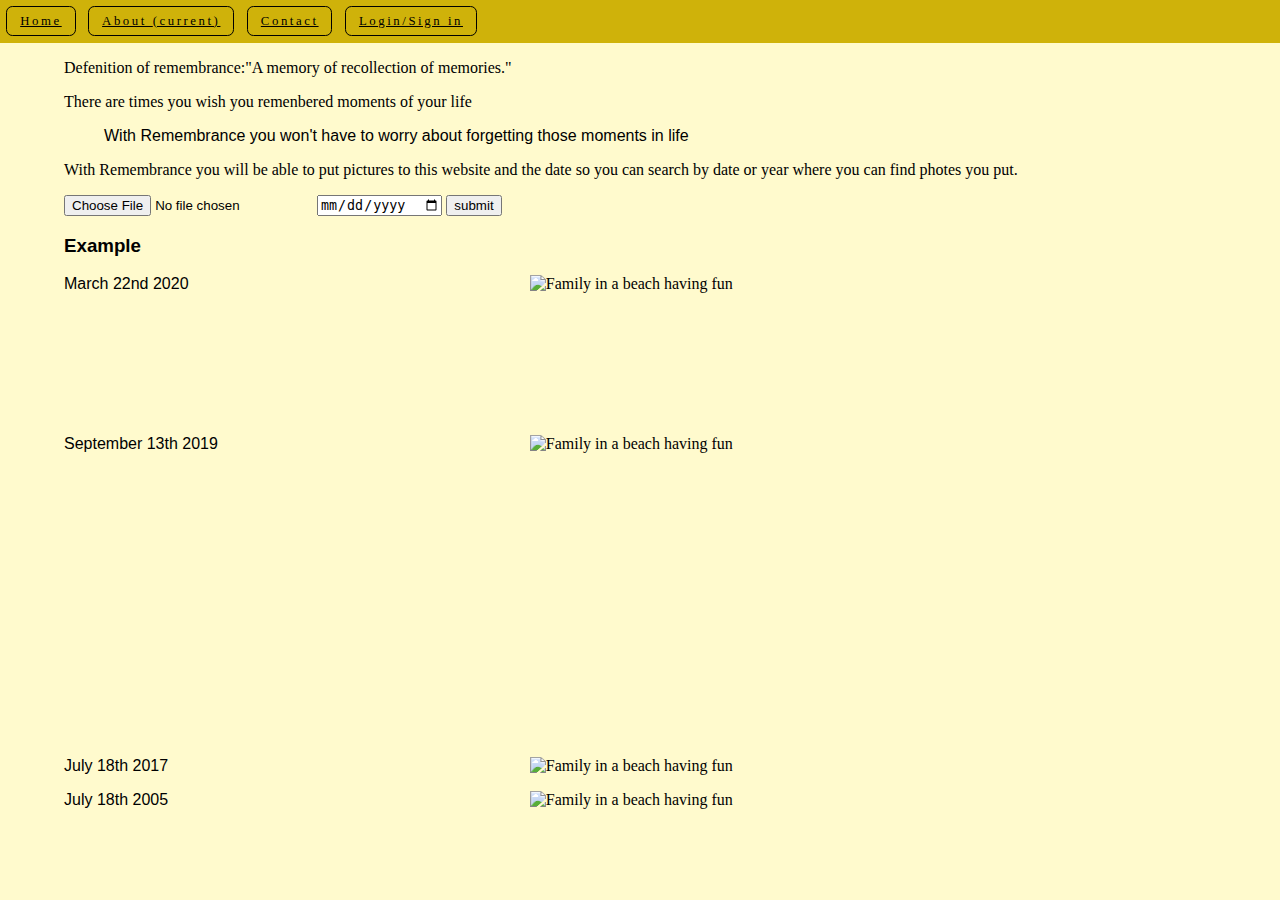
==== about.html @ 5fcaa3b5 "intial commit" ====
<!DOCTYPE html>
<html>

<head>
    <meta charset="utf-8">
    <title>Remembrance</title>
    <style>
        @import url(Style.css);
        main{
            margin-left: 5%;
        }
        img{
            margin-right: 45%;
        }
    </style>
</head>

<body>
    <header>
        <div class="container">
            <nav class="navbar navbar-expand-lg navbar-dark bg-info">
                <ul>
                    <li class="nav-link">
                    <a class="nav-link" href="index.html">Home</a></li>
                    <li class="nav-link active">
                    <a class="nav-link" href="about.html">About <span class="sr-only">(current)</span></a></li>
                    <li class="nav-link">
                    <a class="nav-link" href="contact.html">Contact</a></li>
                    <li class="nav-link">
                    <a class="nav-link" href="login.html">Login/Sign in</a></li>
                </ul>
            </nav>
        </header>
        <main>
<p><span class="label">Defenition of remembrance:</span>"A memory of recollection of memories."</p>
<p>There are times you wish you remenbered moments of your life
<blockquote>With Remembrance you won't have to worry about forgetting those moments in life</blockquote></p>
<p>With Remembrance you will be able to put pictures to this website and the date so you can search by date
    or year where you can find photes you put.</p>

<p><input type="file" value="insert picture"><input type="date" value="insert date">
    <input type="submit" value="submit">
    <h3>Example</h3>
    <div class="row">
        <div class="col-md-3"><p><img src="Photo coding.jpg" alt="Family in a beach having fun"></p></div>March 22nd 2020<br><br><br><br><br><br><br><br>
        <div class="col-md-3"><p><img src="family photo 1.png" alt="Family in a beach having fun"></p></div>September 13th 2019<br><br><br><br><br><br><br><br><br><br><br><br><br><br><br><br><br>
        <div class="col-md-3"><p><img src="family photo 2.jpg" alt="Family in a beach having fun"></p></div>July 18th 2017<br>
        <div class="col-md-3"><p><img src="family photo 3.jpg" alt="Family in a beach having fun"></p></div>July 18th 2005<br>
    </main>
</body>
</html>
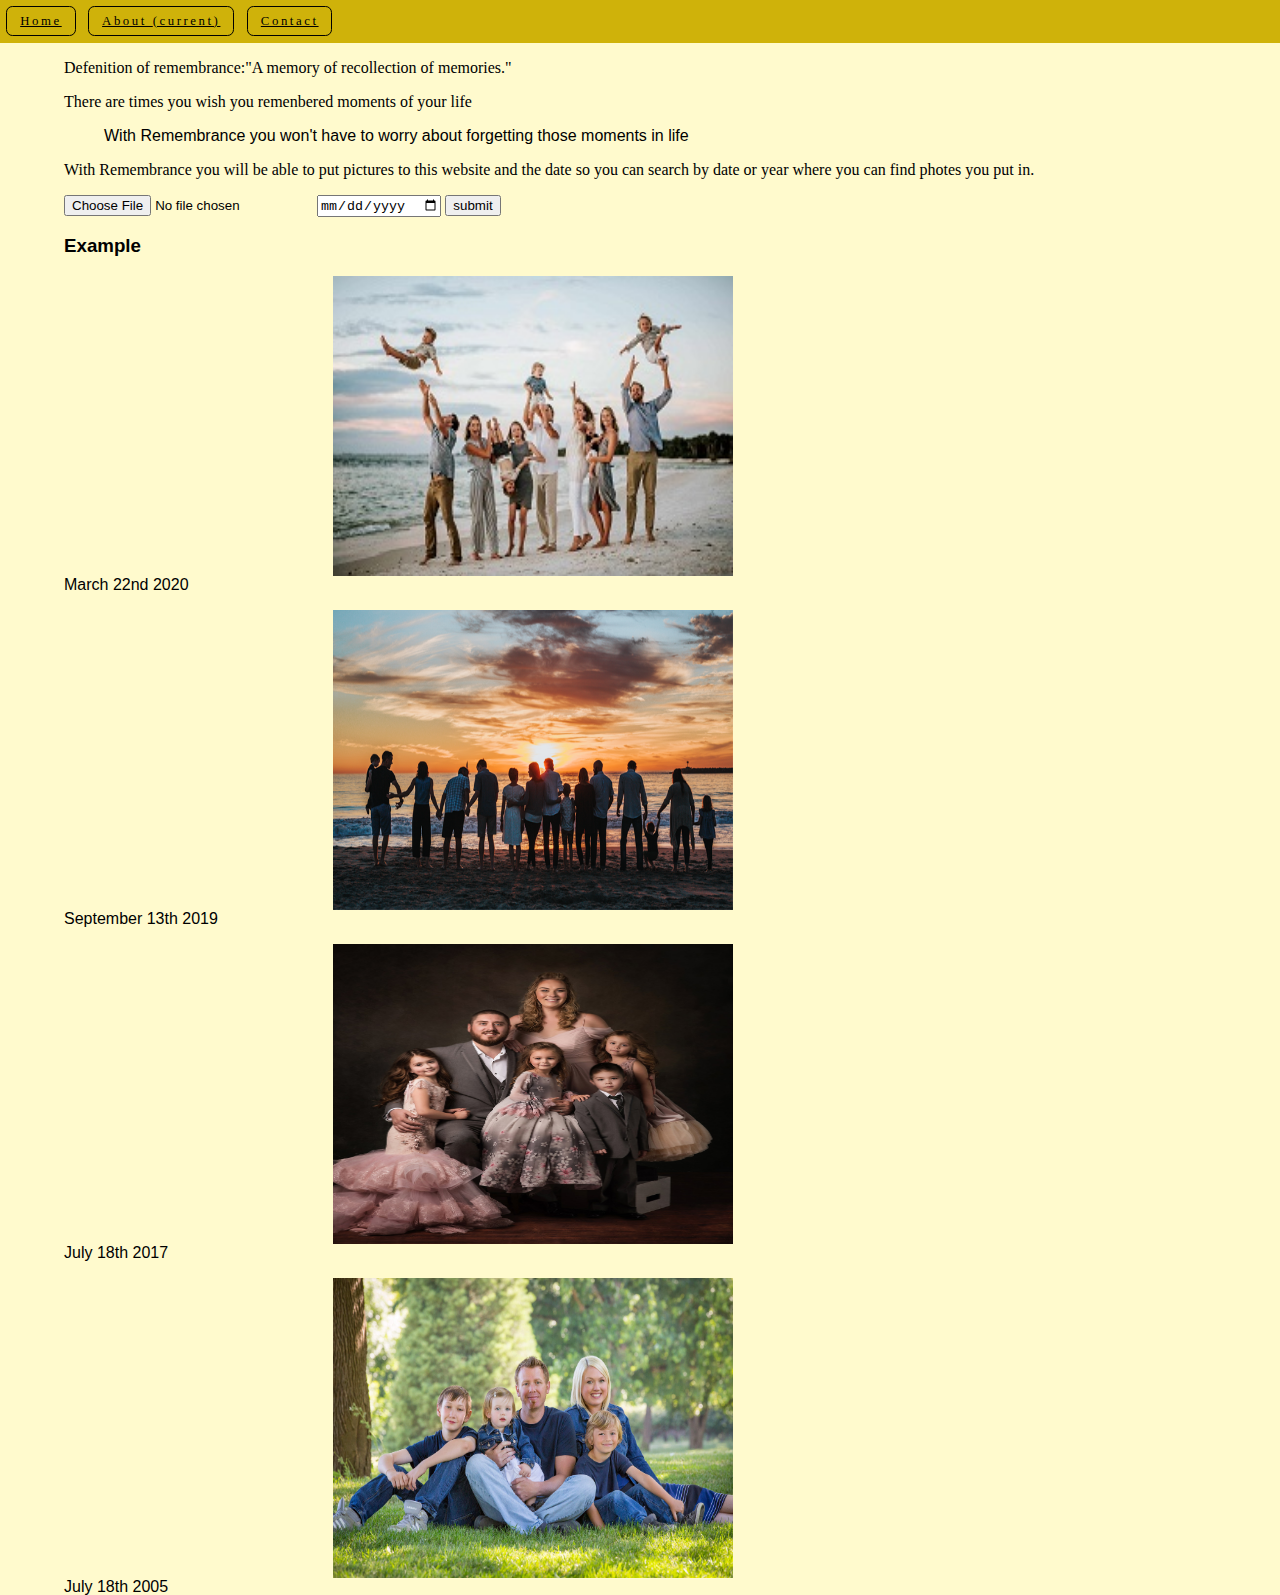
==== commit 3f25f279: "Add files via upload" ====
--- a/about.html
+++ b/about.html
@@ -9,8 +9,11 @@
         main{
             margin-left: 5%;
         }
-        img{
-            margin-right: 45%;
+        img {
+            float: right;
+            margin: 0 45%;
+            width: 400px;
+            height: 300px
         }
     </style>
 </head>
@@ -26,8 +29,6 @@
                     <a class="nav-link" href="about.html">About <span class="sr-only">(current)</span></a></li>
                     <li class="nav-link">
                     <a class="nav-link" href="contact.html">Contact</a></li>
-                    <li class="nav-link">
-                    <a class="nav-link" href="login.html">Login/Sign in</a></li>
                 </ul>
             </nav>
         </header>
@@ -36,16 +37,36 @@
 <p>There are times you wish you remenbered moments of your life
 <blockquote>With Remembrance you won't have to worry about forgetting those moments in life</blockquote></p>
 <p>With Remembrance you will be able to put pictures to this website and the date so you can search by date
-    or year where you can find photes you put.</p>
-
+    or year where you can find photes you put in.</p>
+    <form>
 <p><input type="file" value="insert picture"><input type="date" value="insert date">
     <input type="submit" value="submit">
+    </form>
+    
+    <script type="text/javascript">
+        $(document).ready(function () {
+            $("form").submit(function(event){
+                event.preventDefault()
+                alert(".submitted");
+                var selector = $( "select#FormControlSelect1 option:signed in" ).val();
+
+        document.getElementBytype("file").addEventListener("click", displayName);
+
+    function displayName() {
+    var file = "file";
+    var DateOfPhoto = new Date().toLocaleDateString();
+    var textString = "The name of the webstie is " + file + "!<br> Today is " + DateOfPhoto;
+    document.getElementBytype("file").innerFILE = textString;
+}
+        })
+        });
+    </script>
     <h3>Example</h3>
     <div class="row">
-        <div class="col-md-3"><p><img src="Photo coding.jpg" alt="Family in a beach having fun"></p></div>March 22nd 2020<br><br><br><br><br><br><br><br>
-        <div class="col-md-3"><p><img src="family photo 1.png" alt="Family in a beach having fun"></p></div>September 13th 2019<br><br><br><br><br><br><br><br><br><br><br><br><br><br><br><br><br>
-        <div class="col-md-3"><p><img src="family photo 2.jpg" alt="Family in a beach having fun"></p></div>July 18th 2017<br>
-        <div class="col-md-3"><p><img src="family photo 3.jpg" alt="Family in a beach having fun"></p></div>July 18th 2005<br>
+        <div class="col-md-3"><p><img src="Photo coding.jpg" alt="Family in a beach having fun"></p></div>March 22nd 2020
+        <div class="col-md-3"><p><img src="family photo 1.png" alt="Family in a beach having fun"></p></div>September 13th 2019
+        <div class="col-md-3"><p><img src="family photo 2.jpg" alt="Picture of a family in old clothes"></p></div>July 18th 2017
+        <div class="col-md-3"><p><img src="family photo 3.jpg" alt="Picture of a family in the grass"></p></div>July 18th 2005
     </main>
 </body>
 </html>